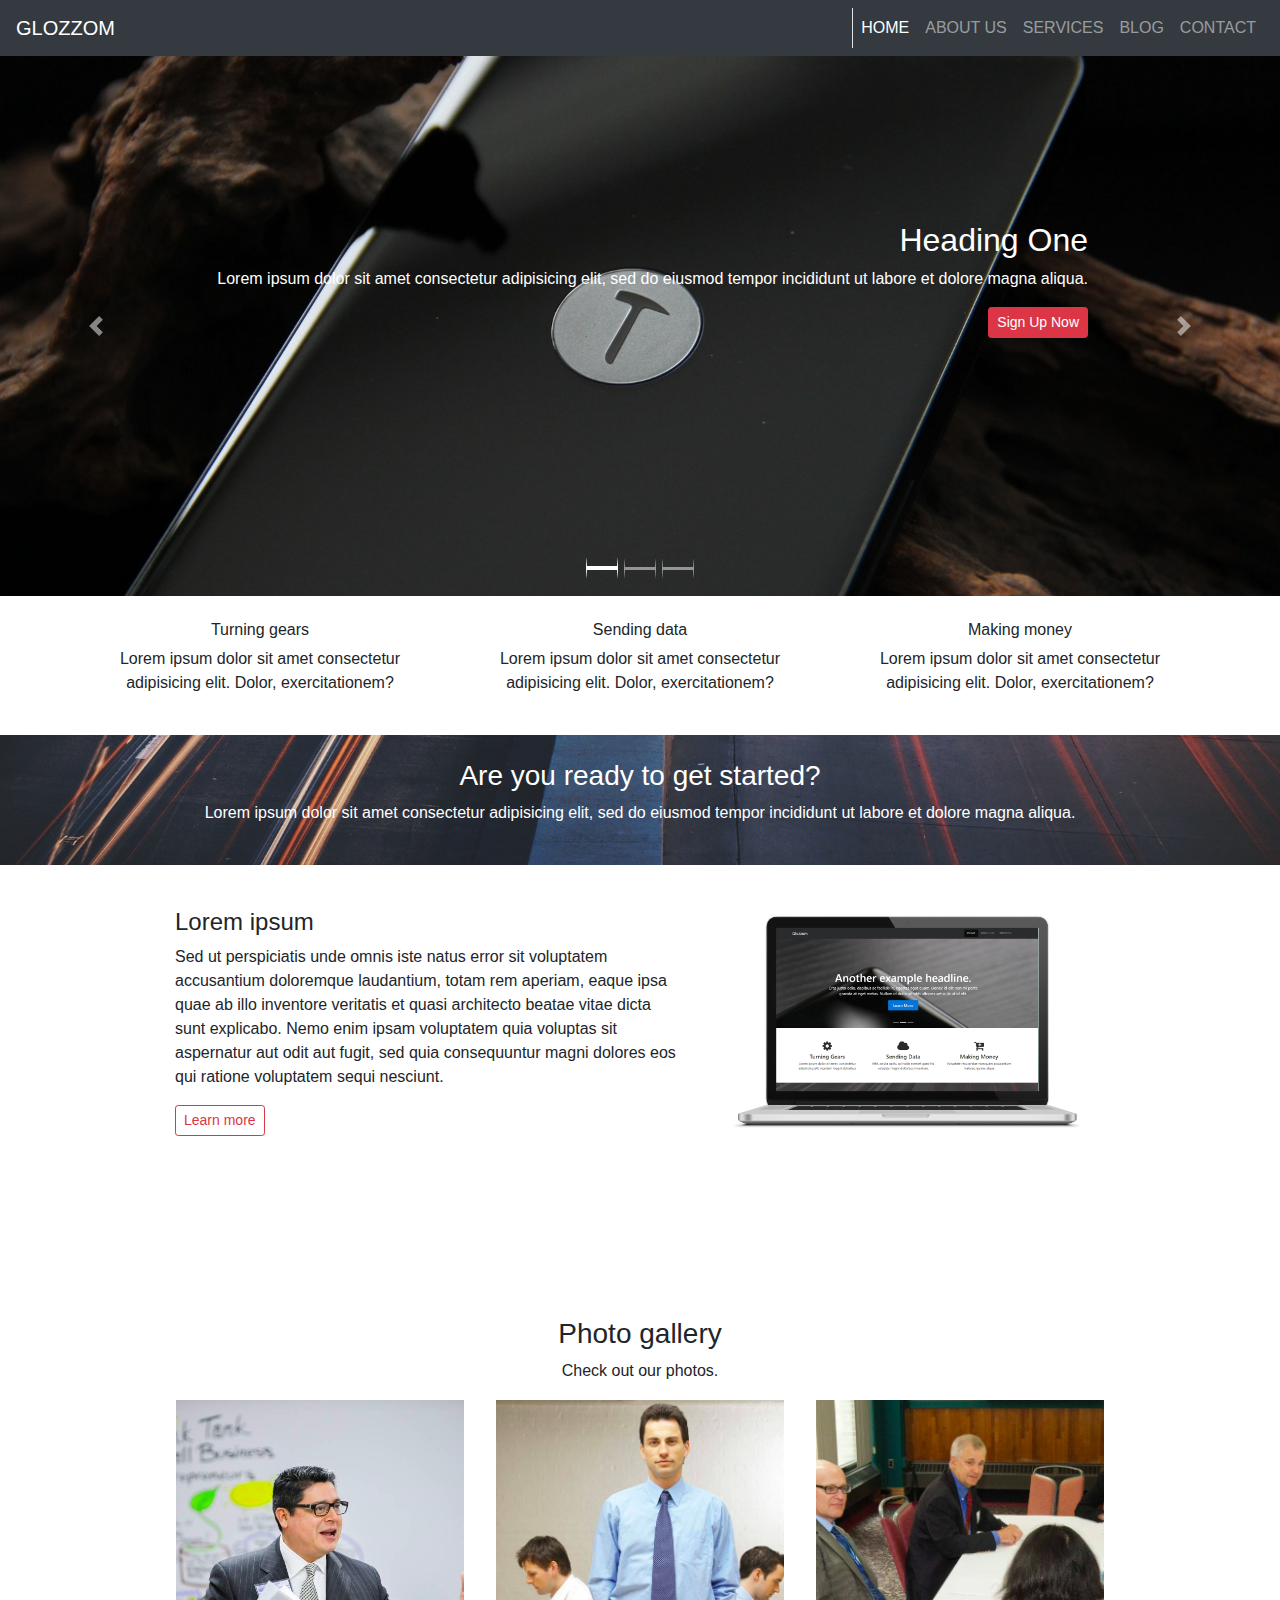
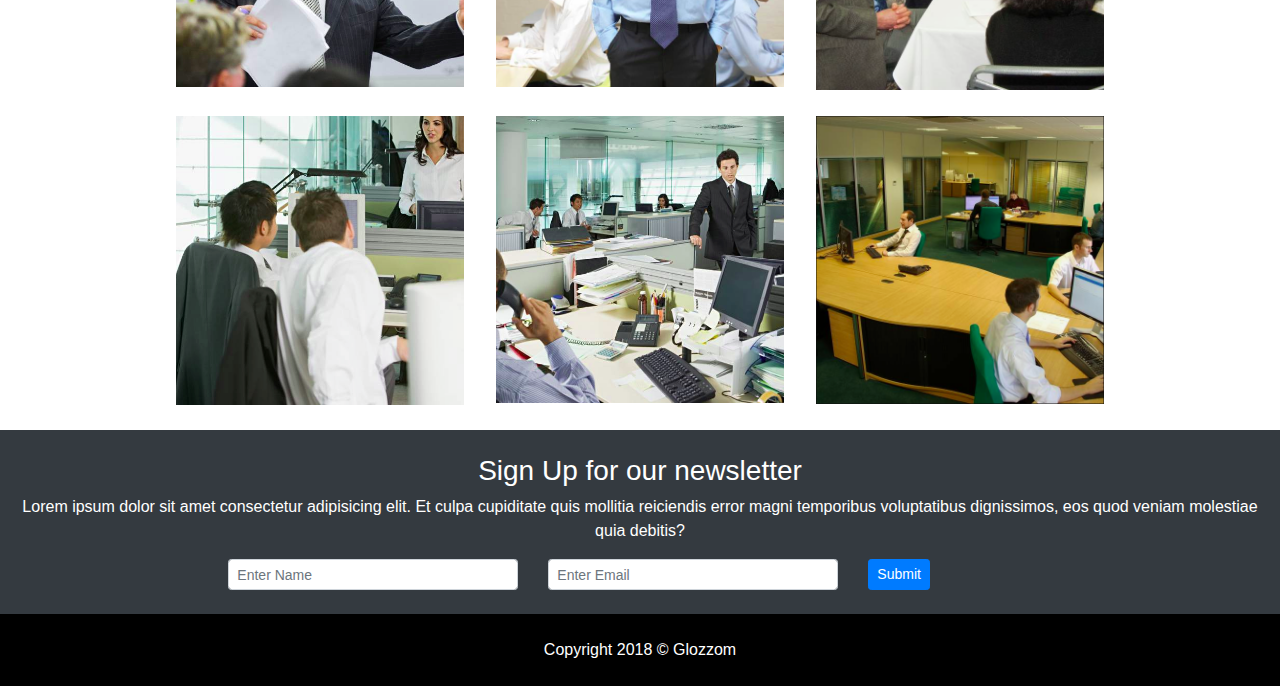
==== index.html @ 465be80c "Finished index.html" ====
<!DOCTYPE html>
<html>
    <head>
        <title>Document</title>
        <meta charset="utf-8" />
        <meta name="keywords" content="" />
        <meta name="description" content="" />
        <meta name="author" content="" />
        <meta name="viewport" content="width=device-width,initial-scale=1.0" />
        <link rel="stylesheet" href="style.css">

        <!-- Latest compiled and minified Bootstrap 4.4.1 CSS -->
        <link rel="stylesheet" href="https://stackpath.bootstrapcdn.com/bootstrap/4.4.1/css/bootstrap.min.css" integrity="sha384-Vkoo8x4CGsO3+Hhxv8T/Q5PaXtkKtu6ug5TOeNV6gBiFeWPGFN9MuhOf23Q9Ifjh" crossorigin="anonymous">

        <!-- Latest Font-Awesome CDN -->
        <link rel="stylesheet" href="https://use.fontawesome.com/releases/v5.4.1/css/all.css" integrity="sha384-5sAR7xN1Nv6T6+dT2mhtzEpVJvfS3NScPQTrOxhwjIuvcA67KV2R5Jz6kr4abQsz" crossorigin="anonymous">
    </head>
    <body>
        
        <!-- Navbar -->
        <nav class="navbar navbar-expand-md navbar-dark bg-dark">
            <a class="navbar-brand text-uppercase" href="index.html">glozzom</a>
            <button class="navbar-toggler" type="button" data-toggle="collapse" data-target="#navbarSupportedContent" aria-controls="navbarSupportedContent" aria-expanded="false" aria-label="Toggle navigation">
                <span class="navbar-toggler-icon"></span>
            </button>
            <div class="collapse navbar-collapse" id="navbarSupportedContent">
                <ul class="navbar-nav ml-auto">
                    <li class="nav-item active">
                        <a class="nav-link text-uppercase border-left" href="index.html">home</a>
                    </li>
                    <li class="nav-item">
                        <a class="nav-link text-uppercase" href="about.html">about Us</a>
                    </li>
                    <li class="nav-item">
                        <a class="nav-link text-uppercase" href="services.html">services</a>
                    </li>
                    <li class="nav-item">
                        <a class="nav-link text-uppercase" href="blog.html">blog</a>
                    </li>
                    <li class="nav-item">
                        <a class="nav-link text-uppercase" href="contact.html">contact</a>
                    </li>
                </ul>
            </div>
        </nav>

        <!-- First Section - Carousel -->
        <div id="carouselExampleIndicators" class="carousel slide carousel-fade h-60" data-interval="1500" data-ride="carousel">
            <ol class="carousel-indicators align-items-center">
                <li data-target="#carouselExampleIndicators" data-slide-to="0" class="active rounded"></li>
                <li data-target="#carouselExampleIndicators" data-slide-to="1" class="rounded"></li>
                <li data-target="#carouselExampleIndicators" data-slide-to="2" class="rounded"></li>
            </ol>
            <div class="carousel-inner">
                <div class="carousel-item active">
                    <img class="d-block w-100" src="./Images/image1.jpg" alt="First slide">
                    <div class="carousel-caption d-none d-md-block text-right absolute-center">
                        <h1 class="h2 font-weight-normal text-capitalize">Heading one</h1>
                        <p>Lorem ipsum dolor sit amet consectetur adipisicing elit, sed do eiusmod tempor incididunt ut labore et dolore magna aliqua.</p>
                        <button type="button" class="btn btn-sm btn-danger text-capitalize">Sign up now</button>
                    </div>
                </div>
                <div class="carousel-item">
                    <img class="d-block w-100" src="./Images/image2.jpg" alt="Second slide">
                    <div class="carousel-caption d-none d-md-block text-center absolute-center">
                        <h1 class="h2 font-weight-normal text-capitalize">Heading two</h1>
                        <p>Lorem ipsum dolor sit amet consectetur adipisicing elit, sed do eiusmod tempor incididunt ut labore et dolore magna aliqua.</p>
                        <button type="button" class="btn btn-sm btn-primary text-capitalize">Learn more</button>
                    </div>
                </div>
                <div class="carousel-item">
                    <img class="d-block w-100" src="./Images/image3.jpg" alt="Third slide">
                    <div class="carousel-caption d-none d-md-block text-center absolute-center">
                        <h1 class="h2 font-weight-normal text-capitalize">heading three</h1>
                        <p>Lorem ipsum dolor sit amet consectetur adipisicing elit, sed do eiusmod tempor incididunt ut labore et dolore magna aliqua.</p>
                        <button type="button" class="btn btn-sm btn-success text-capitalize">Learn more</button>
                    </div>
                </div>
            </div>
            <a class="carousel-control-prev" href="#carouselExampleIndicators" role="button" data-slide="prev">
                <span class="carousel-control-prev-icon" aria-hidden="true"></span>
                <span class="sr-only">Previous</span>
            </a>
            <a class="carousel-control-next" href="#carouselExampleIndicators" role="button" data-slide="next">
                <span class="carousel-control-next-icon" aria-hidden="true"></span>
                <span class="sr-only">Next</span>
            </a>
        </div>

        <!-- Second-Section -->
        <div class="container">
            <div class="row text-center py-4">
                <div class="col-12 col-md-4">
                    <i class="fas fa-cog fa-lg pb-3"></i>
                    <h2 class="h6">Turning gears</h2>
                    <p>Lorem ipsum dolor sit amet consectetur adipisicing elit. Dolor, exercitationem?</p>
                </div>
                <div class="col-12 col-md-4">
                    <i class="fas fa-cloud fa-lg pb-3"></i>
                    <h2 class="h6">Sending data</h2>
                    <p>Lorem ipsum dolor sit amet consectetur adipisicing elit. Dolor, exercitationem?</p>
                </div>
                <div class="col-12 col-md-4">
                    <i class="fas fa-shopping-cart fa-lg pb-3"></i>
                    <h2 class="h6">Making money</h2>
                    <p>Lorem ipsum dolor sit amet consectetur adipisicing elit. Dolor, exercitationem?</p>
                </div>
            </div>
        </div>

        <!-- Third-Section -->
        <div class="container-fluid">
            <div class="row">
                <div class="col text-center bg-img py-4">
                    <h3 class="font-weight-normal text-white">Are you ready to get started?</h3>
                    <p class="text-white">Lorem ipsum dolor sit amet consectetur adipisicing elit, sed do eiusmod tempor incididunt ut labore et dolore magna aliqua.</p>
                </div>
            </div>
        </div>

        <!-- Fourth-Section -->
        <div class="container-fluid">
            <div class="row align-items-center justify-content-center py-4">
                <div class="col-12 col-md-6 col-lg-5 pb-3 pb-md-0">
                    <h4 class="font-weight-normal">Lorem ipsum</h4>
                    <p>Sed ut perspiciatis unde omnis iste natus error sit voluptatem accusantium doloremque laudantium, totam rem aperiam, eaque ipsa quae ab illo inventore veritatis et quasi architecto beatae vitae dicta sunt explicabo. Nemo enim ipsam voluptatem quia voluptas sit aspernatur aut odit aut fugit, sed quia consequuntur magni dolores eos qui ratione voluptatem sequi nesciunt.</p>
                    <button type="button" class="btn btn-sm btn-outline-danger">Learn more</button>
                </div>
                <div class="col-12 col-md-6 col-lg-4">
                    <img src="./Images/laptop.png" alt="" class="w-100">
                </div>
            </div>
        </div>

        <!-- Fifth-Section -->
        <div class="container-fluid">
            <div class="row text-center">
                <div class="col bg-img-2 py-4">
                    <button type="button" class="btn" data-toggle="modal" data-target="#exampleModal">
                        <i class="fas fa-play fa-lg text-white"></i>
                    </button>
                    <div class="modal fade" id="exampleModal" tabindex="-1" role="dialog" aria-labelledby="exampleModalLabel" aria-hidden="true">
                        <div class="modal-dialog" role="document">
                            <div class="modal-content">
                                <div class="modal-header">
                                    <button type="button" class="close" data-dismiss="modal" aria-label="Close">
                                        <span aria-hidden="true">&times;</span>
                                    </button>
                                </div>
                                <div class="modal-body">
                                    <iframe class="w-100" height="300" src="https://www.youtube.com/embed/qol2X_8JF9I" title="YouTube video player" frameborder="0" allow="accelerometer; autoplay; clipboard-write; encrypted-media; gyroscope; picture-in-picture" allowfullscreen></iframe>
                                </div>
                            </div>
                        </div>
                    </div>
                    <h3 class="font-weight-normal text-white">See what we do</h3>
                </div>
            </div>
        </div>

         <!-- Sixth-Section -->
         <div class="container-fluid py-4">
            <div class="row">
                <div class="col text-center">
                    <h3 class="font-weight-normal">Photo gallery</h3>
                    <p>Check out our photos.</p>
                </div>
            </div>
            <div class="row justify-content-center pb-md-4">
                <div class="col-12 col-md-4 col-lg-3 mb-4 mb-md-0">
                    <button type="button" class="btn p-0" data-toggle="modal" data-target="#exampleModal-1">
                        <img src="./Images/1.png" class="w-100">
                    </button>
                    <div class="modal fade" id="exampleModal-1" tabindex="1" role="dialog" aria-labelledby="exampleModalLabel" aria-hidden="true">
                        <div class="modal-dialog" role="document">
                            <div class="modal-content">
                                <div class="modal-body">
                                    <img src="./Images/1.png" class="w-100">
                                </div>
                            </div>
                        </div>
                    </div>
                </div>
                <div class="col-12 col-md-4 col-lg-3 mb-4 mb-md-0">
                    <button type="button" class="btn p-0" data-toggle="modal" data-target="#exampleModal-2">
                        <img src="./Images/2.png" class="w-100">
                    </button>
                    <div class="modal fade" id="exampleModal-2" tabindex="1" role="dialog" aria-labelledby="exampleModalLabel" aria-hidden="true">
                        <div class="modal-dialog" role="document">
                            <div class="modal-content">
                                <div class="modal-body">
                                    <img src="./Images/2.png" class="w-100">
                                </div>
                            </div>
                        </div>
                    </div>
                </div>
                <div class="col-12 col-md-4 col-lg-3 mb-4 mb-md-0">
                    <button type="button" class="btn p-0" data-toggle="modal" data-target="#exampleModal-3">
                        <img src="./Images/3.png" class="w-100">
                    </button>
                    <div class="modal fade" id="exampleModal-3" tabindex="1" role="dialog" aria-labelledby="exampleModalLabel" aria-hidden="true">
                        <div class="modal-dialog" role="document">
                            <div class="modal-content">
                                <div class="modal-body">
                                    <img src="./Images/3.png" class="w-100">
                                </div>
                            </div>
                        </div>
                    </div>
                </div>
            </div>
            <div class="row justify-content-center">
                <div class="col-12 col-md-4 col-lg-3 mb-4 mb-md-0">
                    <button type="button" class="btn p-0" data-toggle="modal" data-target="#exampleModal-4">
                        <img src="./Images/4.png" class="w-100">
                    </button>
                    <div class="modal fade" id="exampleModal-4" tabindex="1" role="dialog" aria-labelledby="exampleModalLabel" aria-hidden="true">
                        <div class="modal-dialog" role="document">
                            <div class="modal-content">
                                <div class="modal-body">
                                    <img src="./Images/4.png" class="w-100">
                                </div>
                            </div>
                        </div>
                    </div>
                </div>
                <div class="col-12 col-md-4 col-lg-3 mb-4 mb-md-0">
                    <button type="button" class="btn p-0" data-toggle="modal" data-target="#exampleModal-5">
                        <img src="./Images/5.png" class="w-100">
                    </button>
                    <div class="modal fade" id="exampleModal-5" tabindex="1" role="dialog" aria-labelledby="exampleModalLabel" aria-hidden="true">
                        <div class="modal-dialog" role="document">
                            <div class="modal-content">
                                <div class="modal-body">
                                    <img src="./Images/5.png" class="w-100">
                                </div>
                            </div>
                        </div>
                    </div>
                </div>
                <div class="col-12 col-md-4 col-lg-3 mb-4 mb-md-0">
                    <button type="button" class="btn p-0" data-toggle="modal" data-target="#exampleModal-6">
                        <img src="./Images/6.png" class="w-100">
                    </button>
                    <div class="modal fade" id="exampleModal-6" tabindex="1" role="dialog" aria-labelledby="exampleModalLabel" aria-hidden="true">
                        <div class="modal-dialog" role="document">
                            <div class="modal-content">
                                <div class="modal-body">
                                    <img src="./Images/6.png" class="w-100">
                                </div>
                            </div>
                        </div>
                    </div>
                </div>
            </div>
        </div>

         <!-- Seventh-Section -->
         <div class="container-fluid bg-dark py-4">
            <div class="row">
                <div class="col-12 text-white text-center">
                    <h3 class="font-weight-normal">Sign Up for our newsletter</h3>
                    <p>Lorem ipsum dolor sit amet consectetur adipisicing elit. Et culpa cupiditate quis mollitia reiciendis error magni temporibus voluptatibus dignissimos, eos quod veniam molestiae quia debitis?</p>
                </div>
                <div class="col-12">
                    <form>
                        <div class="row">
                            <div class="col-12 col-md-3 offset-md-2 mb-3 mb-md-0">
                                <input type="text" class="form-control form-control-sm" placeholder="Enter Name">
                            </div>
                            <div class="col-12 col-md-3 mb-3 mb-md-0">
                                <input type="email" class="form-control form-control-sm" placeholder="Enter Email">
                            </div>
                            <div class="col-12 col-md-1 text-center text-md-left">
                                <button type="submit" class="btn btn-sm btn-primary">Submit</button>
                            </div>
                        </div>
                    </form>
                </div>
            </div>
        </div>

        <!-- Footer -->
        <div class="container-fluid bg-black py-4">
            <div class="row">
                <div class="col text-center">
                    <p class="text-white mb-0">Copyright 2018 &copy; Glozzom</p>
                </div>
            </div>
        </div>
        
        
        <!-- jQuery library -->
        <script src="https://code.jquery.com/jquery-3.4.1.slim.min.js" integrity="sha384-J6qa4849blE2+poT4WnyKhv5vZF5SrPo0iEjwBvKU7imGFAV0wwj1yYfoRSJoZ+n" crossorigin="anonymous"></script>
        
        <!-- Latest Compiled Bootstrap 4.4.1 JavaScript -->
        <script src="https://cdn.jsdelivr.net/npm/popper.js@1.16.0/dist/umd/popper.min.js" integrity="sha384-Q6E9RHvbIyZFJoft+2mJbHaEWldlvI9IOYy5n3zV9zzTtmI3UksdQRVvoxMfooAo" crossorigin="anonymous"></script>
        <script src="https://stackpath.bootstrapcdn.com/bootstrap/4.4.1/js/bootstrap.min.js" integrity="sha384-wfSDF2E50Y2D1uUdj0O3uMBJnjuUD4Ih7YwaYd1iqfktj0Uod8GCExl3Og8ifwB6" crossorigin="anonymous"></script>
    </body>
</html>
---- style.css ----
html {
    scroll-behavior: smooth;
}

.navbar-dark .navbar-brand {
    color: rgba(255,255,255,.5);
}

.border-left {
    border-left: 2px solid #dee2e6 !important;
}

.carousel-item, .carousel-inner, .carousel-inner img {
    height: 100%;
    object-fit: cover;
}

.bg-img {
    background-image: url("./Images/lights.jpg");
    background-attachment: fixed;
    background-position: center;
    background-repeat: no-repeat;
    background-size: cover;
}

.bg-img-2 {
    background-image: linear-gradient(rgba(0, 0, 0, 0.5), rgba(0, 0, 0, 0.5)), url("./Images/media.jpg");
    background-attachment: fixed;
    background-position: center;
    background-repeat: no-repeat;
    background-size: cover;
}

.btn:focus {
    box-shadow: none;
}

.carousel-indicators li {
    border: 1px solid white;
    background-color: transparent;
    width: 20px;
    height: 2px;
}

.carousel-indicators .active {
    background-color: white;
    height: 4px;
}

.bg-black {
    background-color: #000;
}

.bg-img-3 {
    background-image: url("./img/image1.jpg");
    background-attachment: fixed;
    background-position: top;
    background-repeat: no-repeat;
    background-size: cover;
}

.h-60 {
    height: 60vh;
}

.absolute-center {
    top: 50%;
    transform: translateY(-50%);
}

.absolute-top {
    transform: translateY(-200px);
}

.bg-red {
    background-color: red;
}

.f-14 {
    font-size: 14px;
}

.bg-darkgray {
    background-color: rgb(36, 34, 34);
}

.bg-blue {
    background-color: #334FFE;
}
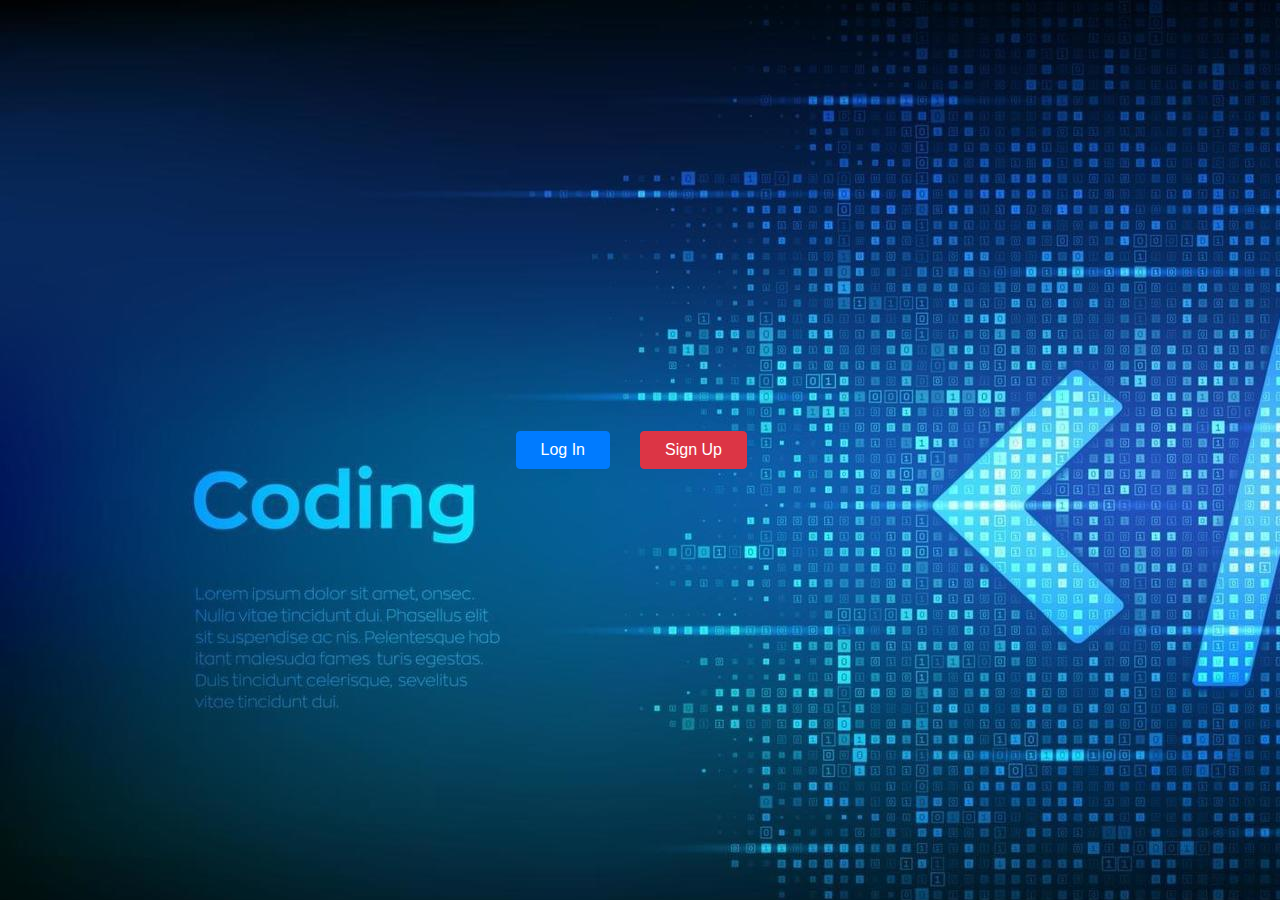
==== commit 761e079c: "Added files, index.html, dashboard.php, login.php, login-redirect.php, signup.php, signup-redirect.p" ====
--- a/index.html
+++ b/index.html
@@ -7,7 +7,11 @@
         <meta name="description" content="" />
         <meta name="author" content="" />
         <meta name="viewport" content="width=device-width,initial-scale=1.0" />
-        <link rel="stylesheet" href="style.css">
+        <style>
+            .bg-image {
+                background-image: url('./img/programming-code-coding-or-hacker-background-programming-code-icon-made-with-binary-code-digital-binary-data-and-streaming-digital-code-vector.jpg');
+            }
+        </style>
 
         <!-- Latest compiled and minified Bootstrap 4.4.1 CSS -->
         <link rel="stylesheet" href="https://stackpath.bootstrapcdn.com/bootstrap/4.4.1/css/bootstrap.min.css" integrity="sha384-Vkoo8x4CGsO3+Hhxv8T/Q5PaXtkKtu6ug5TOeNV6gBiFeWPGFN9MuhOf23Q9Ifjh" crossorigin="anonymous">
@@ -17,279 +21,16 @@
     </head>
     <body>
         
-        <!-- Navbar -->
-        <nav class="navbar navbar-expand-md navbar-dark bg-dark">
-            <a class="navbar-brand text-uppercase" href="index.html">glozzom</a>
-            <button class="navbar-toggler" type="button" data-toggle="collapse" data-target="#navbarSupportedContent" aria-controls="navbarSupportedContent" aria-expanded="false" aria-label="Toggle navigation">
-                <span class="navbar-toggler-icon"></span>
-            </button>
-            <div class="collapse navbar-collapse" id="navbarSupportedContent">
-                <ul class="navbar-nav ml-auto">
-                    <li class="nav-item active">
-                        <a class="nav-link text-uppercase border-left" href="index.html">home</a>
-                    </li>
-                    <li class="nav-item">
-                        <a class="nav-link text-uppercase" href="about.html">about Us</a>
-                    </li>
-                    <li class="nav-item">
-                        <a class="nav-link text-uppercase" href="services.html">services</a>
-                    </li>
-                    <li class="nav-item">
-                        <a class="nav-link text-uppercase" href="blog.html">blog</a>
-                    </li>
-                    <li class="nav-item">
-                        <a class="nav-link text-uppercase" href="contact.html">contact</a>
-                    </li>
-                </ul>
-            </div>
-        </nav>
-
-        <!-- First Section - Carousel -->
-        <div id="carouselExampleIndicators" class="carousel slide carousel-fade h-60" data-interval="1500" data-ride="carousel">
-            <ol class="carousel-indicators align-items-center">
-                <li data-target="#carouselExampleIndicators" data-slide-to="0" class="active rounded"></li>
-                <li data-target="#carouselExampleIndicators" data-slide-to="1" class="rounded"></li>
-                <li data-target="#carouselExampleIndicators" data-slide-to="2" class="rounded"></li>
-            </ol>
-            <div class="carousel-inner">
-                <div class="carousel-item active">
-                    <img class="d-block w-100" src="./Images/image1.jpg" alt="First slide">
-                    <div class="carousel-caption d-none d-md-block text-right absolute-center">
-                        <h1 class="h2 font-weight-normal text-capitalize">Heading one</h1>
-                        <p>Lorem ipsum dolor sit amet consectetur adipisicing elit, sed do eiusmod tempor incididunt ut labore et dolore magna aliqua.</p>
-                        <button type="button" class="btn btn-sm btn-danger text-capitalize">Sign up now</button>
-                    </div>
+        <div class="container-fluid vh-100 bg-image d-flex">
+            <div class="row align-self-center w-100">
+                <div class="col text-right">
+                    <a href="./login.php" class="btn btn-primary px-4">Log In</a>
                 </div>
-                <div class="carousel-item">
-                    <img class="d-block w-100" src="./Images/image2.jpg" alt="Second slide">
-                    <div class="carousel-caption d-none d-md-block text-center absolute-center">
-                        <h1 class="h2 font-weight-normal text-capitalize">Heading two</h1>
-                        <p>Lorem ipsum dolor sit amet consectetur adipisicing elit, sed do eiusmod tempor incididunt ut labore et dolore magna aliqua.</p>
-                        <button type="button" class="btn btn-sm btn-primary text-capitalize">Learn more</button>
-                    </div>
-                </div>
-                <div class="carousel-item">
-                    <img class="d-block w-100" src="./Images/image3.jpg" alt="Third slide">
-                    <div class="carousel-caption d-none d-md-block text-center absolute-center">
-                        <h1 class="h2 font-weight-normal text-capitalize">heading three</h1>
-                        <p>Lorem ipsum dolor sit amet consectetur adipisicing elit, sed do eiusmod tempor incididunt ut labore et dolore magna aliqua.</p>
-                        <button type="button" class="btn btn-sm btn-success text-capitalize">Learn more</button>
-                    </div>
-                </div>
-            </div>
-            <a class="carousel-control-prev" href="#carouselExampleIndicators" role="button" data-slide="prev">
-                <span class="carousel-control-prev-icon" aria-hidden="true"></span>
-                <span class="sr-only">Previous</span>
-            </a>
-            <a class="carousel-control-next" href="#carouselExampleIndicators" role="button" data-slide="next">
-                <span class="carousel-control-next-icon" aria-hidden="true"></span>
-                <span class="sr-only">Next</span>
-            </a>
-        </div>
-
-        <!-- Second-Section -->
-        <div class="container">
-            <div class="row text-center py-4">
-                <div class="col-12 col-md-4">
-                    <i class="fas fa-cog fa-lg pb-3"></i>
-                    <h2 class="h6">Turning gears</h2>
-                    <p>Lorem ipsum dolor sit amet consectetur adipisicing elit. Dolor, exercitationem?</p>
-                </div>
-                <div class="col-12 col-md-4">
-                    <i class="fas fa-cloud fa-lg pb-3"></i>
-                    <h2 class="h6">Sending data</h2>
-                    <p>Lorem ipsum dolor sit amet consectetur adipisicing elit. Dolor, exercitationem?</p>
-                </div>
-                <div class="col-12 col-md-4">
-                    <i class="fas fa-shopping-cart fa-lg pb-3"></i>
-                    <h2 class="h6">Making money</h2>
-                    <p>Lorem ipsum dolor sit amet consectetur adipisicing elit. Dolor, exercitationem?</p>
-                </div>
+                <div class="col text-left">
+                    <a href="./signup.php" class="btn btn-danger px-4">Sign Up</a>
+                </div>    
             </div>
         </div>
-
-        <!-- Third-Section -->
-        <div class="container-fluid">
-            <div class="row">
-                <div class="col text-center bg-img py-4">
-                    <h3 class="font-weight-normal text-white">Are you ready to get started?</h3>
-                    <p class="text-white">Lorem ipsum dolor sit amet consectetur adipisicing elit, sed do eiusmod tempor incididunt ut labore et dolore magna aliqua.</p>
-                </div>
-            </div>
-        </div>
-
-        <!-- Fourth-Section -->
-        <div class="container-fluid">
-            <div class="row align-items-center justify-content-center py-4">
-                <div class="col-12 col-md-6 col-lg-5 pb-3 pb-md-0">
-                    <h4 class="font-weight-normal">Lorem ipsum</h4>
-                    <p>Sed ut perspiciatis unde omnis iste natus error sit voluptatem accusantium doloremque laudantium, totam rem aperiam, eaque ipsa quae ab illo inventore veritatis et quasi architecto beatae vitae dicta sunt explicabo. Nemo enim ipsam voluptatem quia voluptas sit aspernatur aut odit aut fugit, sed quia consequuntur magni dolores eos qui ratione voluptatem sequi nesciunt.</p>
-                    <button type="button" class="btn btn-sm btn-outline-danger">Learn more</button>
-                </div>
-                <div class="col-12 col-md-6 col-lg-4">
-                    <img src="./Images/laptop.png" alt="" class="w-100">
-                </div>
-            </div>
-        </div>
-
-        <!-- Fifth-Section -->
-        <div class="container-fluid">
-            <div class="row text-center">
-                <div class="col bg-img-2 py-4">
-                    <button type="button" class="btn" data-toggle="modal" data-target="#exampleModal">
-                        <i class="fas fa-play fa-lg text-white"></i>
-                    </button>
-                    <div class="modal fade" id="exampleModal" tabindex="-1" role="dialog" aria-labelledby="exampleModalLabel" aria-hidden="true">
-                        <div class="modal-dialog" role="document">
-                            <div class="modal-content">
-                                <div class="modal-header">
-                                    <button type="button" class="close" data-dismiss="modal" aria-label="Close">
-                                        <span aria-hidden="true">&times;</span>
-                                    </button>
-                                </div>
-                                <div class="modal-body">
-                                    <iframe class="w-100" height="300" src="https://www.youtube.com/embed/qol2X_8JF9I" title="YouTube video player" frameborder="0" allow="accelerometer; autoplay; clipboard-write; encrypted-media; gyroscope; picture-in-picture" allowfullscreen></iframe>
-                                </div>
-                            </div>
-                        </div>
-                    </div>
-                    <h3 class="font-weight-normal text-white">See what we do</h3>
-                </div>
-            </div>
-        </div>
-
-         <!-- Sixth-Section -->
-         <div class="container-fluid py-4">
-            <div class="row">
-                <div class="col text-center">
-                    <h3 class="font-weight-normal">Photo gallery</h3>
-                    <p>Check out our photos.</p>
-                </div>
-            </div>
-            <div class="row justify-content-center pb-md-4">
-                <div class="col-12 col-md-4 col-lg-3 mb-4 mb-md-0">
-                    <button type="button" class="btn p-0" data-toggle="modal" data-target="#exampleModal-1">
-                        <img src="./Images/1.png" class="w-100">
-                    </button>
-                    <div class="modal fade" id="exampleModal-1" tabindex="1" role="dialog" aria-labelledby="exampleModalLabel" aria-hidden="true">
-                        <div class="modal-dialog" role="document">
-                            <div class="modal-content">
-                                <div class="modal-body">
-                                    <img src="./Images/1.png" class="w-100">
-                                </div>
-                            </div>
-                        </div>
-                    </div>
-                </div>
-                <div class="col-12 col-md-4 col-lg-3 mb-4 mb-md-0">
-                    <button type="button" class="btn p-0" data-toggle="modal" data-target="#exampleModal-2">
-                        <img src="./Images/2.png" class="w-100">
-                    </button>
-                    <div class="modal fade" id="exampleModal-2" tabindex="1" role="dialog" aria-labelledby="exampleModalLabel" aria-hidden="true">
-                        <div class="modal-dialog" role="document">
-                            <div class="modal-content">
-                                <div class="modal-body">
-                                    <img src="./Images/2.png" class="w-100">
-                                </div>
-                            </div>
-                        </div>
-                    </div>
-                </div>
-                <div class="col-12 col-md-4 col-lg-3 mb-4 mb-md-0">
-                    <button type="button" class="btn p-0" data-toggle="modal" data-target="#exampleModal-3">
-                        <img src="./Images/3.png" class="w-100">
-                    </button>
-                    <div class="modal fade" id="exampleModal-3" tabindex="1" role="dialog" aria-labelledby="exampleModalLabel" aria-hidden="true">
-                        <div class="modal-dialog" role="document">
-                            <div class="modal-content">
-                                <div class="modal-body">
-                                    <img src="./Images/3.png" class="w-100">
-                                </div>
-                            </div>
-                        </div>
-                    </div>
-                </div>
-            </div>
-            <div class="row justify-content-center">
-                <div class="col-12 col-md-4 col-lg-3 mb-4 mb-md-0">
-                    <button type="button" class="btn p-0" data-toggle="modal" data-target="#exampleModal-4">
-                        <img src="./Images/4.png" class="w-100">
-                    </button>
-                    <div class="modal fade" id="exampleModal-4" tabindex="1" role="dialog" aria-labelledby="exampleModalLabel" aria-hidden="true">
-                        <div class="modal-dialog" role="document">
-                            <div class="modal-content">
-                                <div class="modal-body">
-                                    <img src="./Images/4.png" class="w-100">
-                                </div>
-                            </div>
-                        </div>
-                    </div>
-                </div>
-                <div class="col-12 col-md-4 col-lg-3 mb-4 mb-md-0">
-                    <button type="button" class="btn p-0" data-toggle="modal" data-target="#exampleModal-5">
-                        <img src="./Images/5.png" class="w-100">
-                    </button>
-                    <div class="modal fade" id="exampleModal-5" tabindex="1" role="dialog" aria-labelledby="exampleModalLabel" aria-hidden="true">
-                        <div class="modal-dialog" role="document">
-                            <div class="modal-content">
-                                <div class="modal-body">
-                                    <img src="./Images/5.png" class="w-100">
-                                </div>
-                            </div>
-                        </div>
-                    </div>
-                </div>
-                <div class="col-12 col-md-4 col-lg-3 mb-4 mb-md-0">
-                    <button type="button" class="btn p-0" data-toggle="modal" data-target="#exampleModal-6">
-                        <img src="./Images/6.png" class="w-100">
-                    </button>
-                    <div class="modal fade" id="exampleModal-6" tabindex="1" role="dialog" aria-labelledby="exampleModalLabel" aria-hidden="true">
-                        <div class="modal-dialog" role="document">
-                            <div class="modal-content">
-                                <div class="modal-body">
-                                    <img src="./Images/6.png" class="w-100">
-                                </div>
-                            </div>
-                        </div>
-                    </div>
-                </div>
-            </div>
-        </div>
-
-         <!-- Seventh-Section -->
-         <div class="container-fluid bg-dark py-4">
-            <div class="row">
-                <div class="col-12 text-white text-center">
-                    <h3 class="font-weight-normal">Sign Up for our newsletter</h3>
-                    <p>Lorem ipsum dolor sit amet consectetur adipisicing elit. Et culpa cupiditate quis mollitia reiciendis error magni temporibus voluptatibus dignissimos, eos quod veniam molestiae quia debitis?</p>
-                </div>
-                <div class="col-12">
-                    <form>
-                        <div class="row">
-                            <div class="col-12 col-md-3 offset-md-2 mb-3 mb-md-0">
-                                <input type="text" class="form-control form-control-sm" placeholder="Enter Name">
-                            </div>
-                            <div class="col-12 col-md-3 mb-3 mb-md-0">
-                                <input type="email" class="form-control form-control-sm" placeholder="Enter Email">
-                            </div>
-                            <div class="col-12 col-md-1 text-center text-md-left">
-                                <button type="submit" class="btn btn-sm btn-primary">Submit</button>
-                            </div>
-                        </div>
-                    </form>
-                </div>
-            </div>
-        </div>
-
-        <!-- Footer -->
-        <div class="container-fluid bg-black py-4">
-            <div class="row">
-                <div class="col text-center">
-                    <p class="text-white mb-0">Copyright 2018 &copy; Glozzom</p>
-                </div>
-            </div>
-        </div>
-        
         
         <!-- jQuery library -->
         <script src="https://code.jquery.com/jquery-3.4.1.slim.min.js" integrity="sha384-J6qa4849blE2+poT4WnyKhv5vZF5SrPo0iEjwBvKU7imGFAV0wwj1yYfoRSJoZ+n" crossorigin="anonymous"></script>
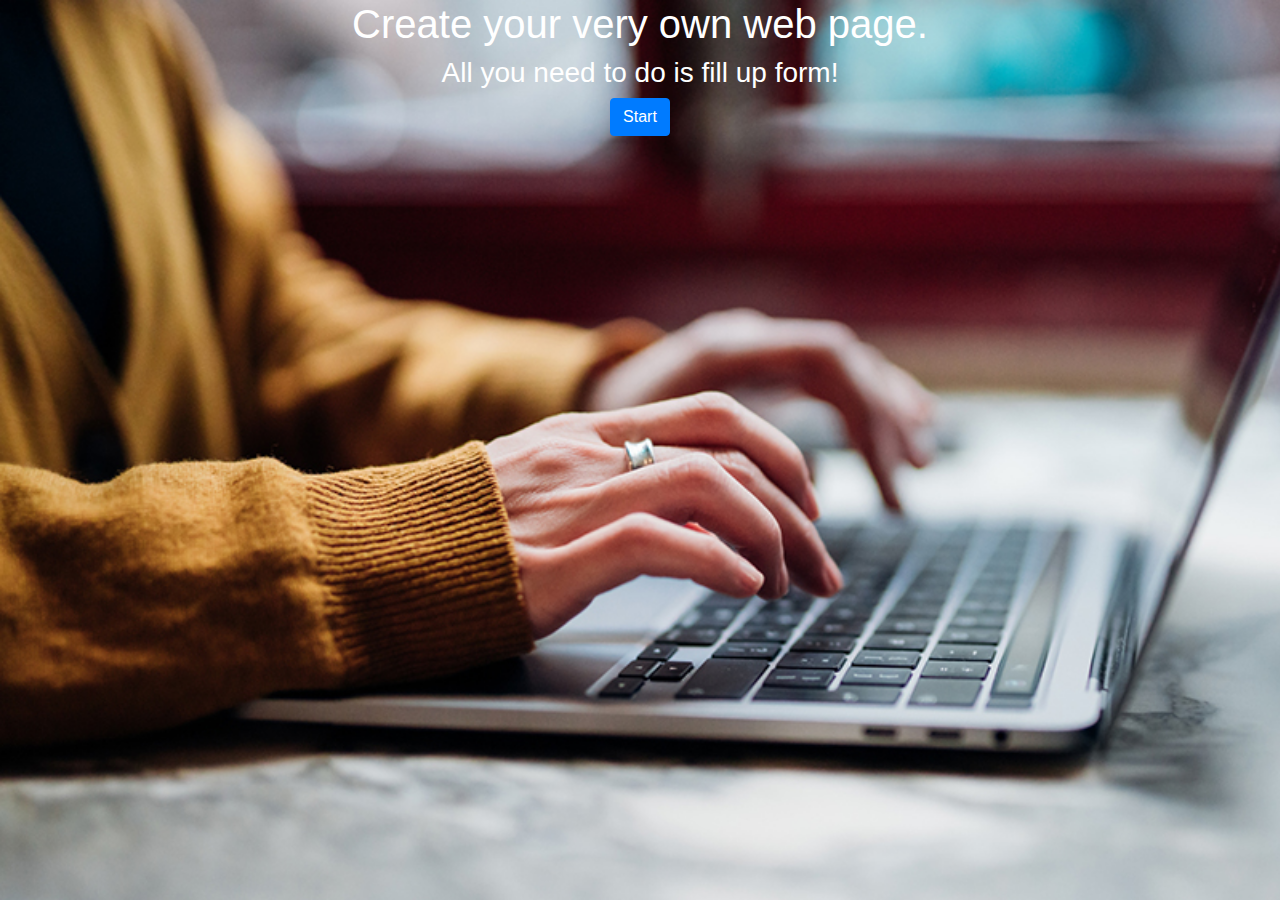
==== commit b4c9059a: "Finished the challenge" ====
--- a/index.html
+++ b/index.html
@@ -1,15 +1,19 @@
 <!DOCTYPE html>
 <html>
     <head>
-        <title>Document</title>
+        <title>Challenge PHP_PDO</title>
         <meta charset="utf-8" />
         <meta name="keywords" content="" />
         <meta name="description" content="" />
         <meta name="author" content="" />
         <meta name="viewport" content="width=device-width,initial-scale=1.0" />
         <style>
-            .bg-image {
-                background-image: url('./img/programming-code-coding-or-hacker-background-programming-code-icon-made-with-binary-code-digital-binary-data-and-streaming-digital-code-vector.jpg');
+            .container-fluid {
+                background-image: url("./img/coding-image.jpg");
+                background-repeat: no-repeat;
+                background-attachment: fixed;
+                background-size: cover;
+                height: 100vh;
             }
         </style>
 
@@ -21,14 +25,13 @@
     </head>
     <body>
         
-        <div class="container-fluid vh-100 bg-image d-flex">
-            <div class="row align-self-center w-100">
-                <div class="col text-right">
-                    <a href="./login.php" class="btn btn-primary px-4">Log In</a>
+        <div class="container-fluid bg-img">
+            <div class="row">
+                <div class="col-md-8 offset-md-2 text-white text-center">
+                    <h1>Create your very own web page.</h1>
+                    <h3>All you need to do is fill up form!</h3>
+                    <a href="form.php" class="btn btn-primary">Start</a>
                 </div>
-                <div class="col text-left">
-                    <a href="./signup.php" class="btn btn-danger px-4">Sign Up</a>
-                </div>    
             </div>
         </div>
         
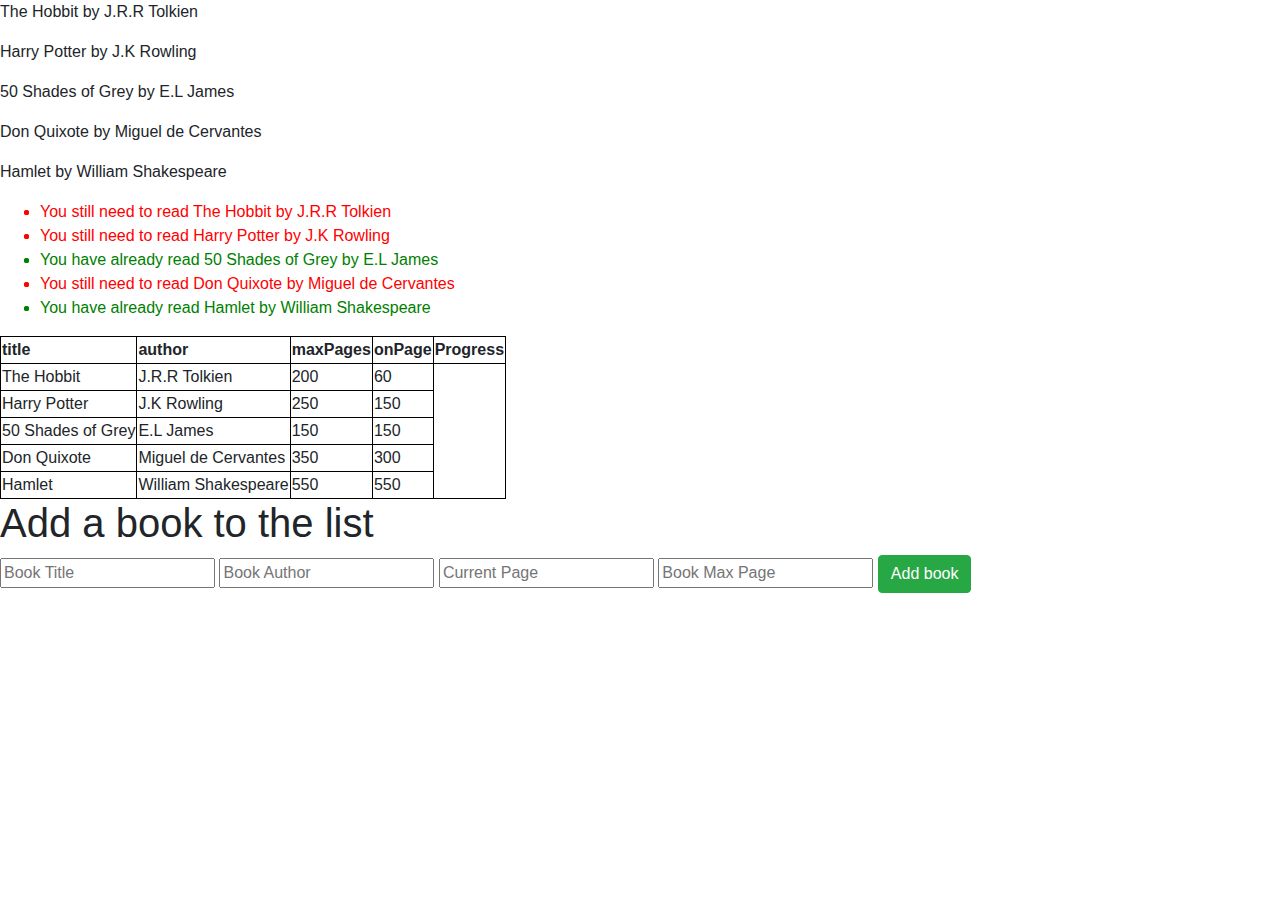
==== commit 1067e50b: "Finished challenge" ====
--- a/index.html
+++ b/index.html
@@ -1,21 +1,13 @@
 <!DOCTYPE html>
 <html>
     <head>
-        <title>Challenge PHP_PDO</title>
+        <title>Book Progress</title>
         <meta charset="utf-8" />
         <meta name="keywords" content="" />
         <meta name="description" content="" />
         <meta name="author" content="" />
         <meta name="viewport" content="width=device-width,initial-scale=1.0" />
-        <style>
-            .container-fluid {
-                background-image: url("./img/coding-image.jpg");
-                background-repeat: no-repeat;
-                background-attachment: fixed;
-                background-size: cover;
-                height: 100vh;
-            }
-        </style>
+        <link rel="stylesheet" href="./style.css" />
 
         <!-- Latest compiled and minified Bootstrap 4.4.1 CSS -->
         <link rel="stylesheet" href="https://stackpath.bootstrapcdn.com/bootstrap/4.4.1/css/bootstrap.min.css" integrity="sha384-Vkoo8x4CGsO3+Hhxv8T/Q5PaXtkKtu6ug5TOeNV6gBiFeWPGFN9MuhOf23Q9Ifjh" crossorigin="anonymous">
@@ -25,12 +17,32 @@
     </head>
     <body>
         
-        <div class="container-fluid bg-img">
+        
+        <div id="allBooks"></div>
+
+        <div id="books">
+            <ul id="bookList"></ul>
+        </div>
+
+        <table>
+            <thead>
+                <tr id="headRow"></tr>
+            </thead>
+
+            <tbody id="tBody"></tbody>
+        </table>
+
+        <div id="form">
             <div class="row">
-                <div class="col-md-8 offset-md-2 text-white text-center">
-                    <h1>Create your very own web page.</h1>
-                    <h3>All you need to do is fill up form!</h3>
-                    <a href="form.php" class="btn btn-primary">Start</a>
+                <div class="col">
+                    <h1>Add a book to the list</h1>
+                    <form action="" id="bookForm">
+                        <input type="text" id="bTitle" placeholder="Book Title">
+                        <input type="text" id="bAuthor" placeholder="Book Author">
+                        <input type="text" id="onPage" placeholder="Current Page">
+                        <input type="text" id="maxPage" placeholder="Book Max Page">
+                        <button id="submitBtn" class="btn btn-success">Add book</button>
+                    </form>
                 </div>
             </div>
         </div>
@@ -41,5 +53,6 @@
         <!-- Latest Compiled Bootstrap 4.4.1 JavaScript -->
         <script src="https://cdn.jsdelivr.net/npm/popper.js@1.16.0/dist/umd/popper.min.js" integrity="sha384-Q6E9RHvbIyZFJoft+2mJbHaEWldlvI9IOYy5n3zV9zzTtmI3UksdQRVvoxMfooAo" crossorigin="anonymous"></script>
         <script src="https://stackpath.bootstrapcdn.com/bootstrap/4.4.1/js/bootstrap.min.js" integrity="sha384-wfSDF2E50Y2D1uUdj0O3uMBJnjuUD4Ih7YwaYd1iqfktj0Uod8GCExl3Og8ifwB6" crossorigin="anonymous"></script>
+        <script src="./index.js"></script>
     </body>
 </html>--- a/style.css
+++ b/style.css
@@ -0,0 +1,16 @@
+table, th, td {
+    border: 1px solid black;
+}
+
+.progress {
+    width: 100%;
+    background-color: lightgrey;
+}
+
+.myBar {
+    width: 100%;
+    height: 30px;
+    background-color: limegreen;
+    text-align: center;
+    color: white;
+}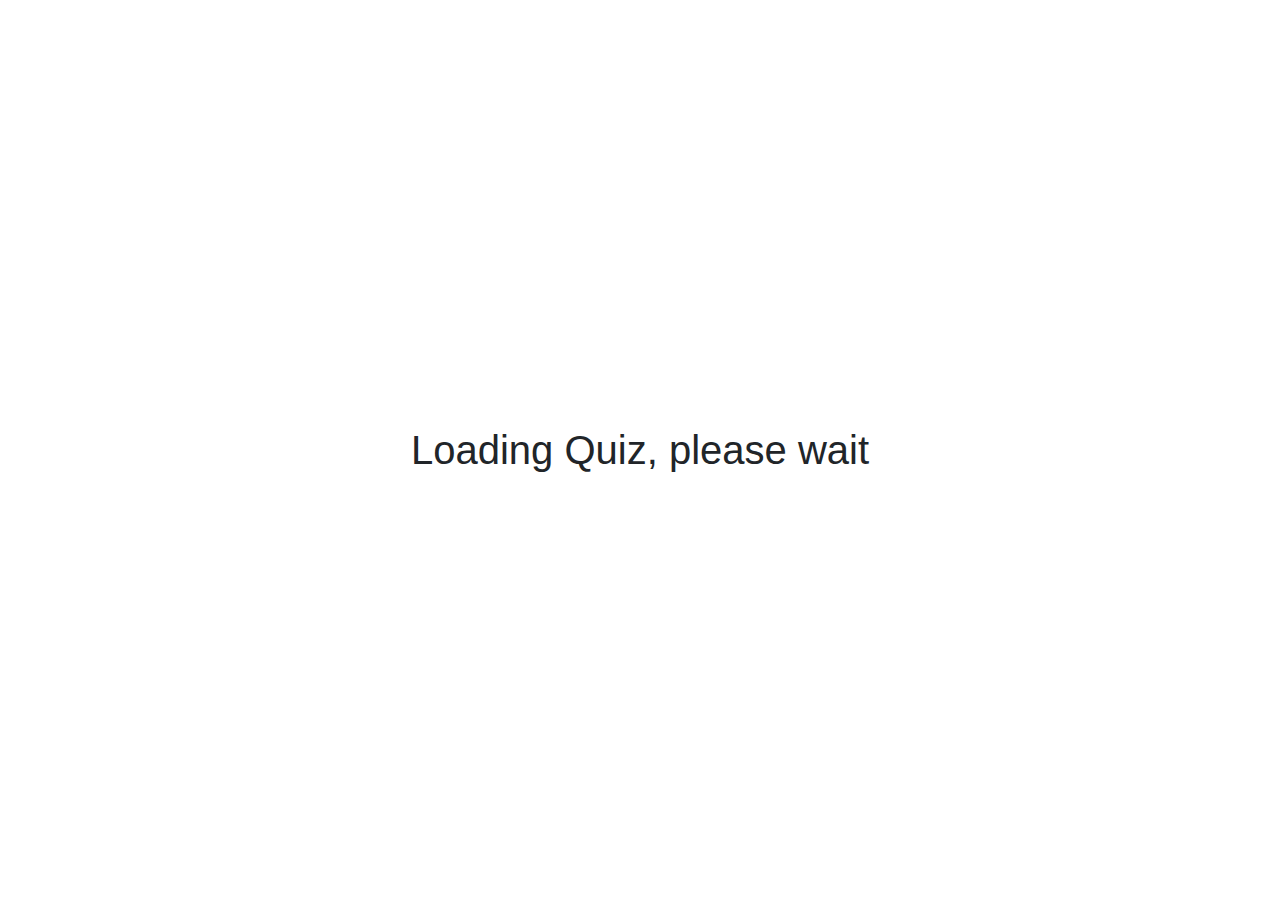
==== commit 130e2e87: "Initialized the project. Added index.html and main.js" ====
--- a/index.html
+++ b/index.html
@@ -1,13 +1,17 @@
 <!DOCTYPE html>
 <html>
     <head>
-        <title>Book Progress</title>
+        <title>Brainster's Trivia</title>
         <meta charset="utf-8" />
         <meta name="keywords" content="" />
         <meta name="description" content="" />
         <meta name="author" content="" />
         <meta name="viewport" content="width=device-width,initial-scale=1.0" />
-        <link rel="stylesheet" href="./style.css" />
+        <link rel="stylesheet" href="/internal/css/style.css">
+
+        <!-- CSS for the AOS animations -->
+        <link href="https://unpkg.com/aos@2.3.1/dist/aos.css" rel="stylesheet">
+
 
         <!-- Latest compiled and minified Bootstrap 4.4.1 CSS -->
         <link rel="stylesheet" href="https://stackpath.bootstrapcdn.com/bootstrap/4.4.1/css/bootstrap.min.css" integrity="sha384-Vkoo8x4CGsO3+Hhxv8T/Q5PaXtkKtu6ug5TOeNV6gBiFeWPGFN9MuhOf23Q9Ifjh" crossorigin="anonymous">
@@ -17,42 +21,63 @@
     </head>
     <body>
         
-        
-        <div id="allBooks"></div>
+        <div id="loading" class="h1 justify-content-center align-items-center vh-100 d-flex">Loading Quiz, please wait</div>
 
-        <div id="books">
-            <ul id="bookList"></ul>
-        </div>
+        <div class="container" id="content" style="display: none;">
+            <div class="p-4 p-md-5 mb-4 text-white text-center rounded bg-dark" data-aos="zoom-in" id="begin">
+                <div class="col-md-6 mx-auto">
+                    <h1 class="display-4 fst-italic">Welcome to Brainster's Trivia!</h1>
+                    <p class="lead my-3 border-bottom pb-3">Click on the start button to begin.</p>
+                    <button id="startGame" class="btn btn-success">Start</button>
+                </div>
+            </div>
 
-        <table>
-            <thead>
-                <tr id="headRow"></tr>
-            </thead>
+            <div class="p-4 p-md-5 mb-4 text-dark text-center rounded bg-light" id="inGame" data-aos="zoom-in" style="display: none;">
+                <div class="col-md-6 mx-auto">
+                    <h1 class="display-4 fst-italic">Good Luck!</h1>
+                    <p class="lead my-3 border-bottom pb-3">Click on the button to start over.</p>
+                    <button id="startOver" class="btn btn-warning">Start Over</button>
+                </div>
+            </div>
 
-            <tbody id="tBody"></tbody>
-        </table>
+            <div class="p-4 p-md-5 mb-4 text-dark text-center rounded bg-light" id="end" data-aos="zoom-in" style="display: none;">
+                <div class="col-md-6 mx-auto">
+                    <h1 class="display-4 fst-italic">Let's see your score!</h1>
+                    <p class="lead my-3 border-bottom pb-3">Click on the button to start again.</p>
+                    <button id="tryAgain" class="btn btn-danger">Try again</button>
+                </div>
+            </div>
 
-        <div id="form">
-            <div class="row">
-                <div class="col">
-                    <h1>Add a book to the list</h1>
-                    <form action="" id="bookForm">
-                        <input type="text" id="bTitle" placeholder="Book Title">
-                        <input type="text" id="bAuthor" placeholder="Book Author">
-                        <input type="text" id="onPage" placeholder="Current Page">
-                        <input type="text" id="maxPage" placeholder="Book Max Page">
-                        <button id="submitBtn" class="btn btn-success">Add book</button>
-                    </form>
+            <div class="row justify-content-center">
+                <div id="answers" class="col-sm-6"></div>
+            </div>
+
+            <div class="p-4 p-md-5 mb-4 text-dark text-center rounded bg-light mt-4" id="result data-aos="zoom-in" style="display: none;">
+                <div class="col-md-6 mx-auto">
+                    <h1 id="counterScore" class="display-4 fst-italic"></h1>
                 </div>
             </div>
         </div>
+
+
+
+
         
         <!-- jQuery library -->
-        <script src="https://code.jquery.com/jquery-3.4.1.slim.min.js" integrity="sha384-J6qa4849blE2+poT4WnyKhv5vZF5SrPo0iEjwBvKU7imGFAV0wwj1yYfoRSJoZ+n" crossorigin="anonymous"></script>
+        <script src="https://code.jquery.com/jquery-3.6.0.min.js"></script>
         
         <!-- Latest Compiled Bootstrap 4.4.1 JavaScript -->
         <script src="https://cdn.jsdelivr.net/npm/popper.js@1.16.0/dist/umd/popper.min.js" integrity="sha384-Q6E9RHvbIyZFJoft+2mJbHaEWldlvI9IOYy5n3zV9zzTtmI3UksdQRVvoxMfooAo" crossorigin="anonymous"></script>
         <script src="https://stackpath.bootstrapcdn.com/bootstrap/4.4.1/js/bootstrap.min.js" integrity="sha384-wfSDF2E50Y2D1uUdj0O3uMBJnjuUD4Ih7YwaYd1iqfktj0Uod8GCExl3Og8ifwB6" crossorigin="anonymous"></script>
-        <script src="./index.js"></script>
+
+        <!-- JS script for the AOS animations -->
+        <script src="https://unpkg.com/aos@2.3.1/dist/aos.js"></script>
+
+        <!-- Initializing script for AOS animations -->
+        <script>
+            AOS.init();
+        </script>
+
+        <script src="/internal/js/main.js"></script>
     </body>
 </html>--- a/internal/css/style.css
+++ b/internal/css/style.css
@@ -0,0 +1,225 @@
+/* CSS RESETS */
+* {
+    box-sizing: border-box;
+}
+
+body {
+    margin: 0;
+    background-color: #648DAC; 
+}
+
+html {
+    scroll-behavior: smooth;
+}
+
+.clear {
+    clear: both;
+}
+
+h1,
+h2,
+h3,
+p,
+ul {
+     margin-top: 0;
+}
+
+h2 {
+    text-align: center;
+    color: white;
+    padding-bottom: 15px;
+}
+
+p {
+    line-height: 1.3rem;
+}
+
+.navbar-holder {
+    background-image: url('../../img/apple-devices.png');
+    background-repeat: no-repeat;
+    background-position: center bottom;
+    padding-bottom: 430px;
+    margin-bottom: 1rem;
+}
+
+.navbar-wrapper {
+    width: 80%;
+    margin: 0 auto;
+    padding: 10px 0 40px 0;
+}
+
+.logohold {
+    max-width: 100%;
+    float: left;
+}
+
+.logohold img {
+    width: 50px;
+}
+
+.menuholder {
+    width: 50%;
+    float: right;
+    text-align: right;
+}
+
+.menuholder ul {
+    padding: 0;
+    margin: 0;
+    list-style-type: none;
+    margin-top: 18px;
+}
+
+.menuholder ul .list-holder {
+    display: inline-block;
+    margin-left: 10px;
+}
+
+.menuholder ul .list-holder a {
+    font-size: 18px;
+    color: #fff;
+    text-decoration: none;
+    transition: 0.3s;
+    cursor: pointer;
+}
+
+.menuholder ul .list-holder a:hover {
+    transition: .3s all ease;
+    color: yellowgreen;
+    border-bottom: 1px solid red;
+}
+
+.sectionTwo div {
+    width: 25%;
+    float: left;
+    text-align: center;
+    padding: 30px 0 40px 0;
+}
+
+.sectionTwo div i {
+    color: #000;
+    padding-bottom: 15px;
+    font-size: 60px;
+} 
+
+.sectionTwo div p {
+    color: #000;
+    font-size: 30px;
+    font-weight: bold;
+    padding: 0;
+    margin: 0;
+} 
+
+.sectionTwo div:nth-child(1) {
+    background-color: #DBDBDB; 
+}
+
+.sectionTwo div:nth-child(2) {
+    background-color: #BDB9AB; 
+}
+
+.sectionTwo div:nth-child(3) {
+    background-color: #9CE0D2; 
+}
+
+.sectionTwo div:nth-child(4) {
+    background-color: #9FAEC1ce; 
+}
+
+.sectionThree {
+    width: 100%;
+}
+
+.sectionThree img {
+    width: 204px;
+}
+
+.imghold, .description {
+    float: left;
+    width: 50%;
+}
+
+.imghold {
+    background-color: #BFD6DF;
+    padding: 30px;
+    text-align: center;
+}
+
+.description {
+    background-color: #9FAEC1ce;
+}
+
+.inner {
+    padding: 35px 20px;
+    text-align: justify;
+}
+
+.bg-brown {
+    background-color: #BDB9AB;
+}
+
+.bg-orange {
+    background-color: #FAA58A;
+}
+
+.sectionFour {
+    overflow: hidden;
+    width: 100%;
+    text-align: center;
+}
+
+.block {
+    float: left;
+    width: 33.333%;
+}
+
+.bg-team {
+    background-color: #9FAEC1;
+}
+
+.bg-sallary {
+    background-color: #BDB9AB;
+}
+
+.bg-earnings {
+    background-color: #9CE0D2;
+}
+
+.socialmedia ul {
+    padding: 0;
+    margin: 0;
+    list-style-type: none;
+    text-align: center;
+}
+
+.socialmedia ul .list-holder {
+    display: inline-block;
+    padding: 80px;
+    font-size: 30px;
+    text-decoration: none;
+}
+
+.socialmedia ul .list-holder a {
+    color: white;
+}
+
+.footer {
+    text-align: center;
+    background-color: #57495A;
+    padding: 10px;
+}
+
+.footer p {
+    padding-top: 20px;
+    color: white;
+    font-size: 12px;
+}
+
+.sectionFour h2 {
+    padding-top: 10px;
+    color: black;
+}
+
+.sectionFour p {
+    color: white;
+}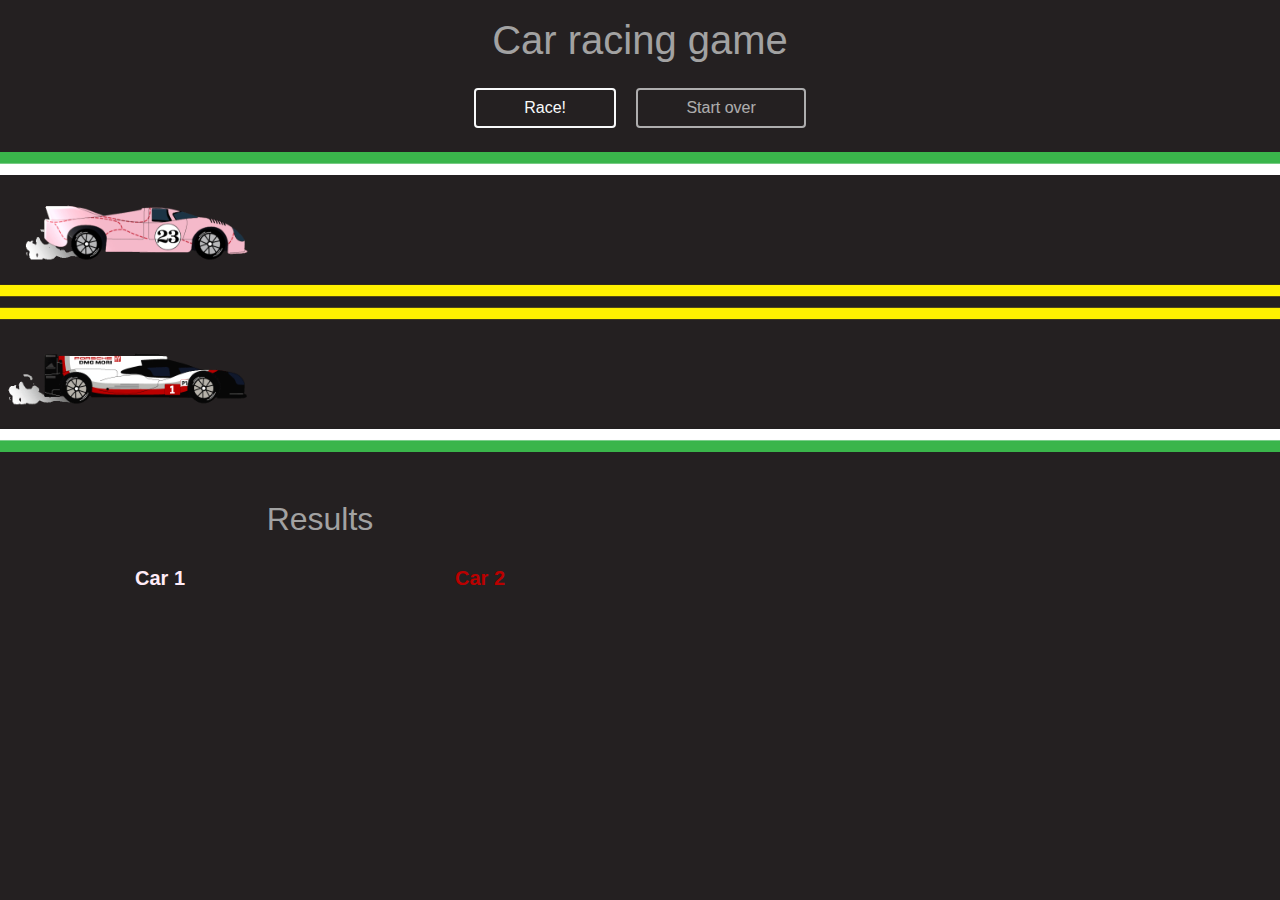
==== commit 64d028f0: "Started and finished locally now pushing fully finished challenge." ====
--- a/index.html
+++ b/index.html
@@ -1,83 +1,84 @@
 <!DOCTYPE html>
 <html>
-    <head>
-        <title>Brainster's Trivia</title>
-        <meta charset="utf-8" />
-        <meta name="keywords" content="" />
-        <meta name="description" content="" />
-        <meta name="author" content="" />
-        <meta name="viewport" content="width=device-width,initial-scale=1.0" />
-        <link rel="stylesheet" href="/internal/css/style.css">
+	<head>
+		<title>Racing game</title>
+		<meta charset="utf-8" />
+		<meta name="keywords" content="" />
+		<meta name="description" content="" />
+		<meta name="author" content="" />
+		<meta name="viewport" content="width=device-width,initial-scale=1.0" />
 
-        <!-- CSS for the AOS animations -->
-        <link href="https://unpkg.com/aos@2.3.1/dist/aos.css" rel="stylesheet">
+		<!-- Local CSS File -->
+		<link rel="stylesheet" href="./style.css">
 
+		<!-- Latest compiled and minified Bootstrap 4.4.1 CSS -->
+		<link rel="stylesheet" href="https://stackpath.bootstrapcdn.com/bootstrap/4.4.1/css/bootstrap.min.css" integrity="sha384-Vkoo8x4CGsO3+Hhxv8T/Q5PaXtkKtu6ug5TOeNV6gBiFeWPGFN9MuhOf23Q9Ifjh" crossorigin="anonymous">
 
-        <!-- Latest compiled and minified Bootstrap 4.4.1 CSS -->
-        <link rel="stylesheet" href="https://stackpath.bootstrapcdn.com/bootstrap/4.4.1/css/bootstrap.min.css" integrity="sha384-Vkoo8x4CGsO3+Hhxv8T/Q5PaXtkKtu6ug5TOeNV6gBiFeWPGFN9MuhOf23Q9Ifjh" crossorigin="anonymous">
+		<!-- Latest Font-Awesome CDN -->
+		<link rel="stylesheet" href="https://use.fontawesome.com/releases/v5.4.1/css/all.css" integrity="sha384-5sAR7xN1Nv6T6+dT2mhtzEpVJvfS3NScPQTrOxhwjIuvcA67KV2R5Jz6kr4abQsz" crossorigin="anonymous">
+	</head>
+	<body>
+		
+		<body id="race">
+			<div class="container-fluid">
+				<div class="row">
+					<div class="col-12 mt-3 mb-3">
+						<h1>Car racing game</h1>
+					</div>
+					<div class="col-12 mb-4">
+						<button id="raceBtn" class="btn btn-outline-light mr-3 pl-lg-5 pr-lg-5 pl-md-4 pr-md-4">Race!</button>
+						<button id="startOverBtn" class="btn btn-outline-light pl-lg-5 pr-lg-5 pl-md-4 pr-md-4" disabled>Start over</button>
+					</div>
+				</div>
+				<div class="row">
+					<div id="racingTrack" class="col-12 px-0">
+						<img src="./img/raceTrack.jpg" alt="raceTrack" id="raceTrack" class="w-100 h-100 d-block"/>
+						<img src="./img/car1.gif" alt="carOne" id="carOne" class="d-block"/>
+						<img src="./img/car2.gif" alt="carTwo" id="carTwo" class="d-block"/>
+					</div>
+				</div>
+				<div class="row mt-5 align-items-start">
+					<div class="col-md-6">
+						<div class="row">
+							<div class="col-12 mb-3">
+								<h2 class="mb-0 titleResults">Results</h2>
+							</div>
+							<div class="col-6">
+								<table class="table table-borderless">
+									<thead>
+										<tr class="carOneColor">
+											<th class="font-weight-bold h5">Car 1</th>
+										</tr>
+									</thead>
+									<tbody class="carOneBody"></tbody>
+								</table>
+							</div>
+							<div class="col-6">
+								<table class="table table-borderless">
+									<thead>
+										<tr class="carTwoColor">
+											<th class="font-weight-bold h5">Car 2</th>
+										</tr>
+									</thead>
+									<tbody class="carTwoBody"></tbody>
+								</table>
+							</div>
+						</div>
+					</div>
+					<div class="col-md-6">
+						<div id="results" class="row"></div>
+					</div>
+				</div>
+			</div>
+		
+		<!-- jQuery library -->
+		<script src="https://code.jquery.com/jquery-3.6.0.min.js" integrity="sha256-/xUj+3OJU5yExlq6GSYGSHk7tPXikynS7ogEvDej/m4=" crossorigin="anonymous"></script>
+		
+		<!-- Latest Compiled Bootstrap 4.4.1 JavaScript -->
+		<script src="https://cdn.jsdelivr.net/npm/popper.js@1.16.0/dist/umd/popper.min.js" integrity="sha384-Q6E9RHvbIyZFJoft+2mJbHaEWldlvI9IOYy5n3zV9zzTtmI3UksdQRVvoxMfooAo" crossorigin="anonymous"></script>
+		<script src="https://stackpath.bootstrapcdn.com/bootstrap/4.4.1/js/bootstrap.min.js" integrity="sha384-wfSDF2E50Y2D1uUdj0O3uMBJnjuUD4Ih7YwaYd1iqfktj0Uod8GCExl3Og8ifwB6" crossorigin="anonymous"></script>
 
-        <!-- Latest Font-Awesome CDN -->
-        <link rel="stylesheet" href="https://use.fontawesome.com/releases/v5.4.1/css/all.css" integrity="sha384-5sAR7xN1Nv6T6+dT2mhtzEpVJvfS3NScPQTrOxhwjIuvcA67KV2R5Jz6kr4abQsz" crossorigin="anonymous">
-    </head>
-    <body>
-        
-        <div id="loading" class="h1 justify-content-center align-items-center vh-100 d-flex">Loading Quiz, please wait</div>
-
-        <div class="container" id="content" style="display: none;">
-            <div class="p-4 p-md-5 mb-4 text-white text-center rounded bg-dark" data-aos="zoom-in" id="begin">
-                <div class="col-md-6 mx-auto">
-                    <h1 class="display-4 fst-italic">Welcome to Brainster's Trivia!</h1>
-                    <p class="lead my-3 border-bottom pb-3">Click on the start button to begin.</p>
-                    <button id="startGame" class="btn btn-success">Start</button>
-                </div>
-            </div>
-
-            <div class="p-4 p-md-5 mb-4 text-dark text-center rounded bg-light" id="inGame" data-aos="zoom-in" style="display: none;">
-                <div class="col-md-6 mx-auto">
-                    <h1 class="display-4 fst-italic">Good Luck!</h1>
-                    <p class="lead my-3 border-bottom pb-3">Click on the button to start over.</p>
-                    <button id="startOver" class="btn btn-warning">Start Over</button>
-                </div>
-            </div>
-
-            <div class="p-4 p-md-5 mb-4 text-dark text-center rounded bg-light" id="end" data-aos="zoom-in" style="display: none;">
-                <div class="col-md-6 mx-auto">
-                    <h1 class="display-4 fst-italic">Let's see your score!</h1>
-                    <p class="lead my-3 border-bottom pb-3">Click on the button to start again.</p>
-                    <button id="tryAgain" class="btn btn-danger">Try again</button>
-                </div>
-            </div>
-
-            <div class="row justify-content-center">
-                <div id="answers" class="col-sm-6"></div>
-            </div>
-
-            <div class="p-4 p-md-5 mb-4 text-dark text-center rounded bg-light mt-4" id="result data-aos="zoom-in" style="display: none;">
-                <div class="col-md-6 mx-auto">
-                    <h1 id="counterScore" class="display-4 fst-italic"></h1>
-                </div>
-            </div>
-        </div>
-
-
-
-
-        
-        <!-- jQuery library -->
-        <script src="https://code.jquery.com/jquery-3.6.0.min.js"></script>
-        
-        <!-- Latest Compiled Bootstrap 4.4.1 JavaScript -->
-        <script src="https://cdn.jsdelivr.net/npm/popper.js@1.16.0/dist/umd/popper.min.js" integrity="sha384-Q6E9RHvbIyZFJoft+2mJbHaEWldlvI9IOYy5n3zV9zzTtmI3UksdQRVvoxMfooAo" crossorigin="anonymous"></script>
-        <script src="https://stackpath.bootstrapcdn.com/bootstrap/4.4.1/js/bootstrap.min.js" integrity="sha384-wfSDF2E50Y2D1uUdj0O3uMBJnjuUD4Ih7YwaYd1iqfktj0Uod8GCExl3Og8ifwB6" crossorigin="anonymous"></script>
-
-        <!-- JS script for the AOS animations -->
-        <script src="https://unpkg.com/aos@2.3.1/dist/aos.js"></script>
-
-        <!-- Initializing script for AOS animations -->
-        <script>
-            AOS.init();
-        </script>
-
-        <script src="/internal/js/main.js"></script>
-    </body>
+		<!-- Local JavaScript File -->
+		<script src="./app.js"></script>
+	</body>
 </html>--- a/style.css
+++ b/style.css
@@ -0,0 +1,82 @@
+#race {
+	text-align: center;
+	background-color: #242021;
+}
+
+h1, h2, h3, td {
+	color: 	#a2a2a2;
+}
+
+h1 { font-size: 50px; }
+
+h2 { font-size: 35px; }
+
+h3 { font-size: 25px; }
+
+button {
+	border-width: 2px !important;
+}
+
+.btn-outline-light:hover {
+	background-color: #242021;
+    color: #f8f9fa;
+    border-color: #f8f9fa;
+}
+
+#racingTrack, .overlay {
+    height: 300px;
+}
+
+#carOne {
+	position: absolute;
+    left: 0;
+	top: 33%;
+	width: 250px;
+	height: 250px;
+}
+
+#carTwo {
+	position: absolute;
+    left: 0;
+	top: -15%;
+	width: 250px;
+	height: 250px;
+}
+
+td {
+    border: 2px solid #ffffff !important;
+}
+
+.carOneColor {
+    color: #ffebf7;
+}
+
+.carTwoColor {
+    color: #ba0000;
+}
+
+.overlay {
+    position: absolute;
+    left: 0;
+    width: 100%;
+    background-color: rgba(0, 0, 0, 0.6);
+    z-index: 1;
+}
+
+.counter {
+    position: absolute;
+    top: 43%;
+    left: 50%;
+    transform: translate(-65%, -43%);
+    font-size: 120px;
+    color: #f5f5f5;
+}
+
+.flag {
+    position: absolute;
+    top: 35px;
+    width: 250px;
+    left: 50%;
+    transform: translateX(-50%);
+    z-index: 2;
+}
